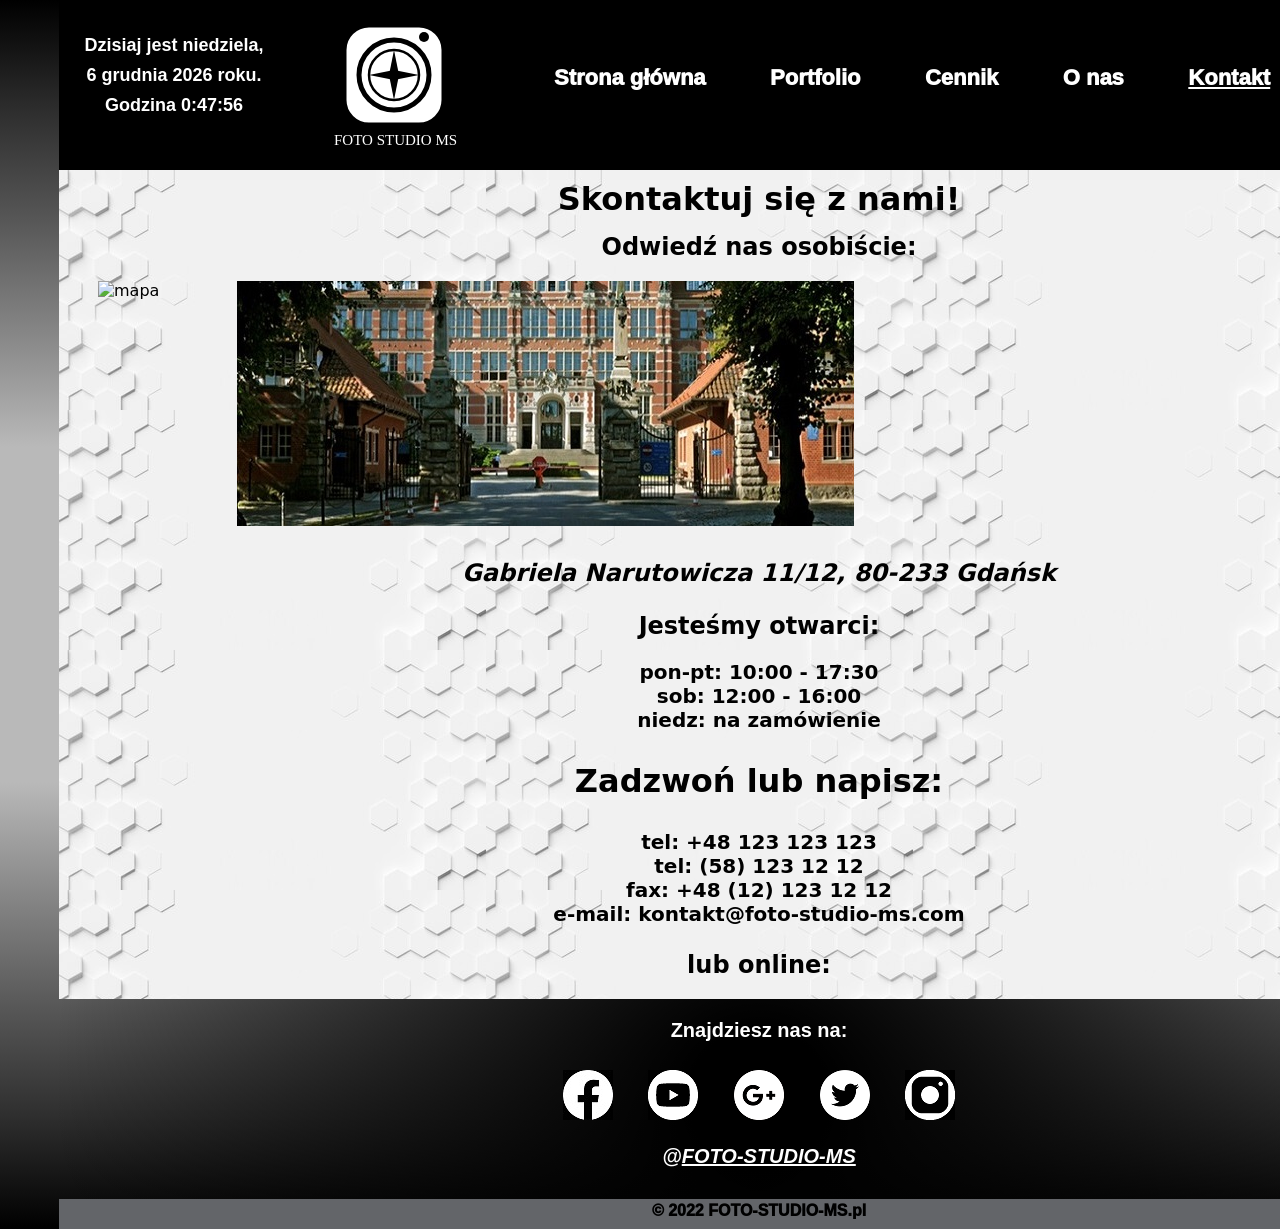
==== kontakt.html @ fb33bf89 "Add files via upload" ====
<!DOCTYPE html >

<html>
	<head>	
		<link rel="icon" type="image/png-icon" href="logo.png">
		<link rel="stylesheet" href="style.css" type="text/css">
		
		<title>FOTO STUDIO MS</title>
		
		<meta charset="utf-8"/>
		<meta name="Description" content="Kontakt"/>
		<meta name="Keywords" content="MS FOTO STUDIO, FOTO STUDIO, fotografia, studio, studio fotograficzne, sesja, sesja zdjeciowa, fotograf, kontakt, numer telefonu"/>
		<meta name="Author" content="Michał Święch"/>
		
		<script>
			function zegarek() {
				var data = new Date();
				var godzina = data.getHours();
				var minuta = data.getMinutes();
				var sekunda = data.getSeconds();
				var dzien = data.getDate();
				var dzienN = data.getDay();
				var miesiac = data.getMonth();
				var rok = data.getFullYear();
           
				if (minuta < 10) minuta = "0" + minuta;
				if (sekunda < 10) sekunda = "0" + sekunda;
           
				var dni = new Array("niedziela", "poniedziałek", "wtorek", "środa", "czwartek", "piątek", "sobota");
				var miesiace = new Array("stycznia", "lutego", "marca", "kwietnia", "maja", "czerwca", "lipca", "sierpnia", "września", "października", "listopada", "grudnia");
           
				var pokazDate = "Dzisiaj jest " + dni[dzienN] + ', ' + dzien + ' ' + miesiace[miesiac] + ' ' + rok + " roku.<br />Godzina " + godzina + ':' + minuta + ':' + sekunda;
				document.getElementById("zegar").innerHTML = pokazDate;
           
				setTimeout(zegarek, 1000);            
			}        
		</script>
	</head>
	
	<body onload="zegarek()">
		<div id="glowny">		
			<div id="menu">
				<ul>
					<li><a href="index.html" style:text-decoration:none;>Strona główna</a></li>
					<li><a href="portfolio.html">Portfolio</a></li>
					<li><a href="cennik.html">Cennik</a></li>
					<li><a href="onas.html">O nas</a></li>
					<li><a href="kontakt.html"><u>Kontakt</u></a></li>
				</ul>
			</div>
	
			<div id="naglowek">
				<div id="zegar">
				</div>
				
				<div id="logo">
					<a href="index.html">
						<svg height="150" width="150" viewBox="0 0 300 300">
							<rect x="50" y="50" rx="50" ry="50" width="200" height="200" style="fill:white;stroke:black;stroke-width:10;opacity:2" />
							<circle cx="150" cy="150" r="70" stroke="black" stroke-width="10" fill="white" />
							<circle cx="210" cy="74" r="10" stroke="black" stroke-width="0" fill="black" />
							<circle cx="150" cy="150" r="50" stroke="black" stroke-width="5" fill="white" />
							<polygon points="150,160 100,150 150,140" style="fill:black;stroke:white;stroke-width:0;fill-rule:full;" />
							<polygon points="150,160 200,150 150,140" style="fill:black;stroke:white;stroke-width:0;fill-rule:full;" />
							<polygon points="150,200 140,150 160,150" style="fill:black;stroke:white;stroke-width:0;fill-rule:full;" />
							<polygon points="150,100 140,150 160,150" style="fill:black;stroke:white;stroke-width:0;fill-rule:full;" />
							<text fill="White" font-size="30" font-family="serif"; x="30" y="290">FOTO STUDIO MS</text>
						</svg>
					</a>
				</div>
			</div>
	
			<div id="kontakt">
				<h1 style="margin:0;padding: 10px 20px 10px 20px"> Skontaktuj się z nami! </h1>
				<h2> Odwiedź nas osobiście: </h2>
					<div id="mapa">
						<img src="mapa.jpg" alt="mapa" style="float:left;">
						<img src="real.jpg" alt="studio" style="float:left;">
					</div>
				<h2><i><br> Gabriela Narutowicza 11/12, 80-233 Gdańsk</i></h2>
				<h2 style="padding-bottom:0px;"> Jesteśmy otwarci:</h2>
				<p>
					pon-pt: 10:00 - 17:30<br>
					sob: 12:00 - 16:00<br>
					niedz: na zamówienie
				</p>
				<h1 style="margin:0;padding:10px 20px 10px 20px;">Zadzwoń lub napisz:</h1>
				<p>
					tel: +48 123 123 123<br>
					tel: (58) 123 12 12<br>
					fax: +48 (12) 123 12 12 <br>
					e-mail: kontakt@foto-studio-ms.com<br>
				</p>
				<h2> lub online:</h2>
			</div>
			
			<div id="znajdznas" style="margin-top:0px;">
				<p style="margin-top:0px;">
					<b>Znajdziesz nas na: </b>
				</p>
				<a href="https://www.facebook.com/foto-stdio-ms/">
					<img src="facebook.jpg"/>
				</a>
				<a href="https://youtube.com/foto-studio-msss/">
					<img src="youtube.jpg"/>
				</a>
				<a href="https://plus.google.com/foto-studio-ms/">
					<img src="google.jpg"/>
				</a>
				<a href="https://twitter.com/foto-studio-ms/">
					<img src="twitter.jpg"/>
				</a>
				<a href="https://instagram.com/foto-studio-ms/">
					<img src="instagram.jpg"/>
				</a>
				<p style="margin:0px;padding-top:10px;font-weight:600;">
					<i>@<u>FOTO-STUDIO-MS</i></u>
				</p>
			</div>
			
			<div id="stopka">
				<p>© 2022 FOTO-STUDIO-MS.pl </p>
			</div>
		</div> <!-- glowny -->
	</body>
</html>
---- style.css ----
html {
    margin:0;
    padding:0px 0px 0px 0px;
    background-image: linear-gradient(to bottom, #000000, #2e2e2e, #585858, #878787, #b9b9b9, #b9b9b9, #b9b9b9, #b9b9b9, #878787, #585858, #2e2e2e, #000000);
	background-repeat: no-repeat;
	background-size: cover;
    color:#000;
	font-family:sans-serif;
	width:1518px;
}

body {
	margin: 0;
}

#glowny {
    margin:0 auto;
    width:1400px;
}
  
#naglowek {
	background:black;
	height:170px;
}
  
#logo {
	float:left;
	width:150px;
	height:150px;
	margin: 0px 0px 0px 55px; 
}

#menu {
	width:880px;
	float:right;
	margin: 65px 55px 0px 0px;
}
  
#menu a:visited{
	color:white;
	text-decoration:none;
}
#menu a:hover{
	color:white;
    text-decoration:none;
	background-color:grey;
}
  
#menu a:link{
	text-decoration:none;
	color:white;
}
  
	ul {
		display: block;
		list-style: none;
		margin: 0;
		padding: 0;
	}

	ul li {
		float: center;
		padding: 10px 30px 10px 30px;
		font-size: 22px;
		display: inline;
		font-weight: 1000;
		white-space: nowrap;
	}

#galeria1 {
	float: left;
	margin: 50px 55px 50px 55px;
	width:240px;
	height: 990px;
}

#galeria2 {
	float: left;
	margin: 50px 55px 50px 55px;
	width:240px;
	height: 990px;
}

#galeria3 {
	float: left;
	margin: 50px 55px 50px 55px;
	width:240px;
	height: 990px;
}

#galeria4 {
	float: left;
	margin: 50px 55px 50px 55px;
	width:240px;
	height: 990px;
}

.zdjecie {
	margin: 10px 0;
	width: 240px;
	background: white;	
	padding: 10px;
	border-radius: 5px;
	border: 1px solid silver;	
	box-sizing: border-box;
	display: flex;
	justify-content: space-around;
	flex-wrap: wrap;
	transition: 0.5s all ease-in-out;
	will-change: transform;
	align-items: flex-start;
}

.zdjecie img {
	flex-basis: 100%;
	width: 200px;
}

.zdjecie figcaption {
	margin-top: 10px;
}

.zdjecie:nth-child(even) {
	transform: scale(0.8);
}

.zdjecie:hover {
	transform: scale(1.1);
}

#kamera {
	float:left;
	width: 840px;
	height:566px;
}

#spis {
	text-align:center;
	margin-top:0px;
	padding-right:30px;
	padding-left:30px;
	padding-top:50px;
	padding-bottom:0px;
	background-image:url("spis.jpg");
	background-position: center; 
	background-repeat: no-repeat; 
	background-size: cover;
	width:500px;
	height:516px;
	float:left;
}

#stopka {
	padding-bottom: 20px;
	text-align: center;
	width:1400px;
	background:rgb(99, 101, 105);
	height:10px;
	float:left;
	margin:0px;
}

#stopka p {
	margin:0;
	padding: 3px 0px 3px 0px;
	font-weight: 1000;
}

#tekst p {
	height: 200px;
	background-image:url("spis.jpg");
	background-size:cover;
	text-align:center;
	padding:35px 50px 10px 50px;
	font-size:30px;
	margin:0;
	font-weight: 700;
}

#galerie {
	height:1090px;
	background-image: url("tlo.jpg");
	background-size:cover;
	background-repeat: no-repeat; 
}

#cennik h1 {
	text-align: center;
}
  
#cennik table {
	border-collapse:collapse;
	border-spacing:0;
	margin:0px auto;
	border-color:black;
	border-style:solid;
	border-width:1px;
	font-family:serif;
	font-size:14px;
	font-weight:bold;
	overflow:hidden;
	padding:10px 5px;
	word-break:normal;
	background-color:#949494; 
	text-align:center;
	vertical-align:middle;
}
 
#cennik table td {
	border-color:black;
	border-style:solid;
	border-width:1px;
	font-family:serif;
	font-size:14px;
	overflow:hidden;
	padding:10px 5px;
	word-break:normal;
}
  
#cennik table th {
	border-color:black;
	border-style:solid;
	border-width:1px;
	font-family:serif;
	font-size:14px;
	font-weight:bold;
	overflow:hidden;
	padding:10px 5px;
	word-break:normal;
	background-color:#949494; 
	text-align:center; 
	vertical-align:middle;
}
  
#cennik p {
	text-align:center;
	padding:0px;
	text-shadow: 0 0 0.2em white,0 0 0.2em white;
	font-weight:700;
	font-size:25px;
}
  
#cennik h1 {
	text-shadow: 0 0 0.2em white,0 0 0.2em white;
	font-size:45px;
	font-weight:1100;  
}  
  
#onas p {
	text-align:center;
	margin:50px 100px 60px 100px;
	font-size:22px;
	line-height:1cm;
	color:black;
	text-shadow: 0 0 0.5em white;
	font-weight:650;
}

#foto {
	text-align:center;
	margin-bottom:17px;
}
  
#znajdznas {
	text-align:center;
	font-size:20px;
	font-family:sans-serif;
	color:white;
	height:200px;
	margin: 25px 0px 0px 0px;
	background: radial-gradient(circle, rgba(0,0,0,1) 10%, rgba(255,255,255,0) 100%);
}
  
#znajdznas p {
	padding-top: 20px;
	padding-bottom:8px;
}
#znajdznas img {
	padding:0px 15px 10px 15px;
}

#znajdznas a {
	text-decoration:none;
}
  
#kontakt {	
	background-image:url("bialetlo.jpg");
	text-align:center;
	margin:0px 0px 0px 0px;
	background-color:white;
	height:auto;
	font-family: sans;
}
  
#kontakt h2 {
	margin:0;
	padding:5px 20px 20px 20px;
}
  
#kontakt p {
	font-size: 20px;
	font-weight:600;
}
  
#mapa {
	height:245px;
	text-align:center;
}
  
#mapa img {
	padding-left:39px;
	padding-right:39px;
}
  
#zegar {	
	padding-left:25px;
	padding-top:30px;
	line-height:0.8cm;
	font-size:18px;
	margin:0px 0px 0px 0px;
	height:140px;
	width:180px;
	text-align:center;
	color:white;
	font-weight:600;
	float:left;
}
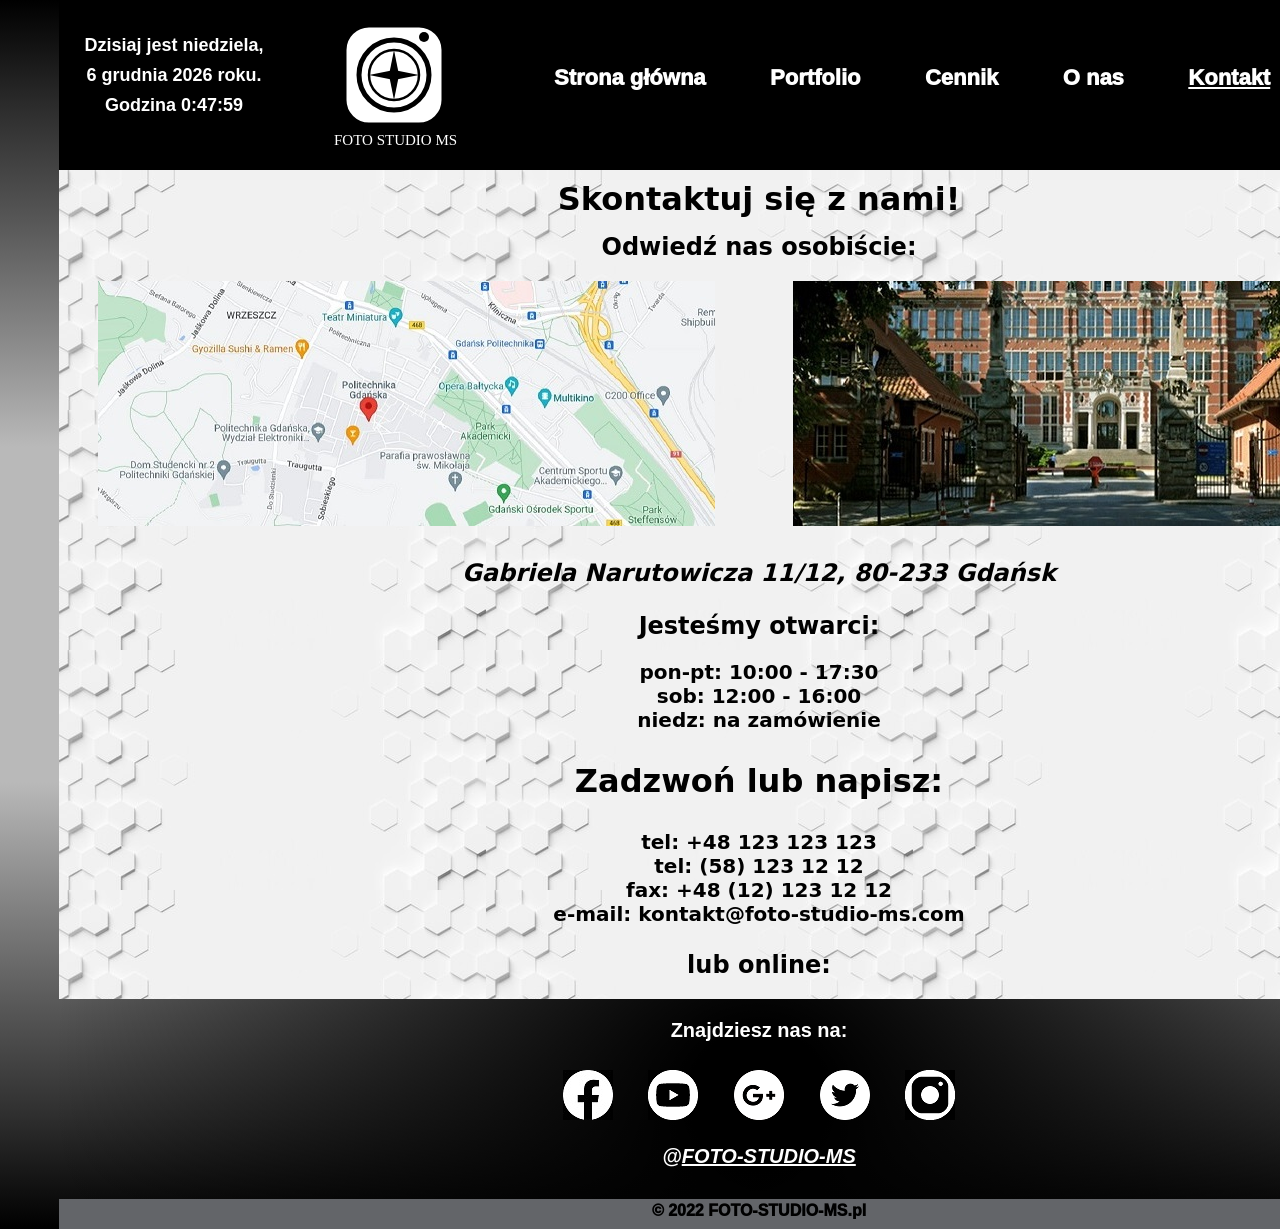
==== commit 44402ab3: "Update kontakt.html" ====
--- a/kontakt.html
+++ b/kontakt.html
@@ -74,7 +74,7 @@
 				<h1 style="margin:0;padding: 10px 20px 10px 20px"> Skontaktuj się z nami! </h1>
 				<h2> Odwiedź nas osobiście: </h2>
 					<div id="mapa">
-						<img src="mapa.jpg" alt="mapa" style="float:left;">
+						<img src="mapa.JPG" alt="mapa" style="float:left;">
 						<img src="real.jpg" alt="studio" style="float:left;">
 					</div>
 				<h2><i><br> Gabriela Narutowicza 11/12, 80-233 Gdańsk</i></h2>
@@ -125,4 +125,4 @@
 	</body>
 </html>
 	
-	+	
